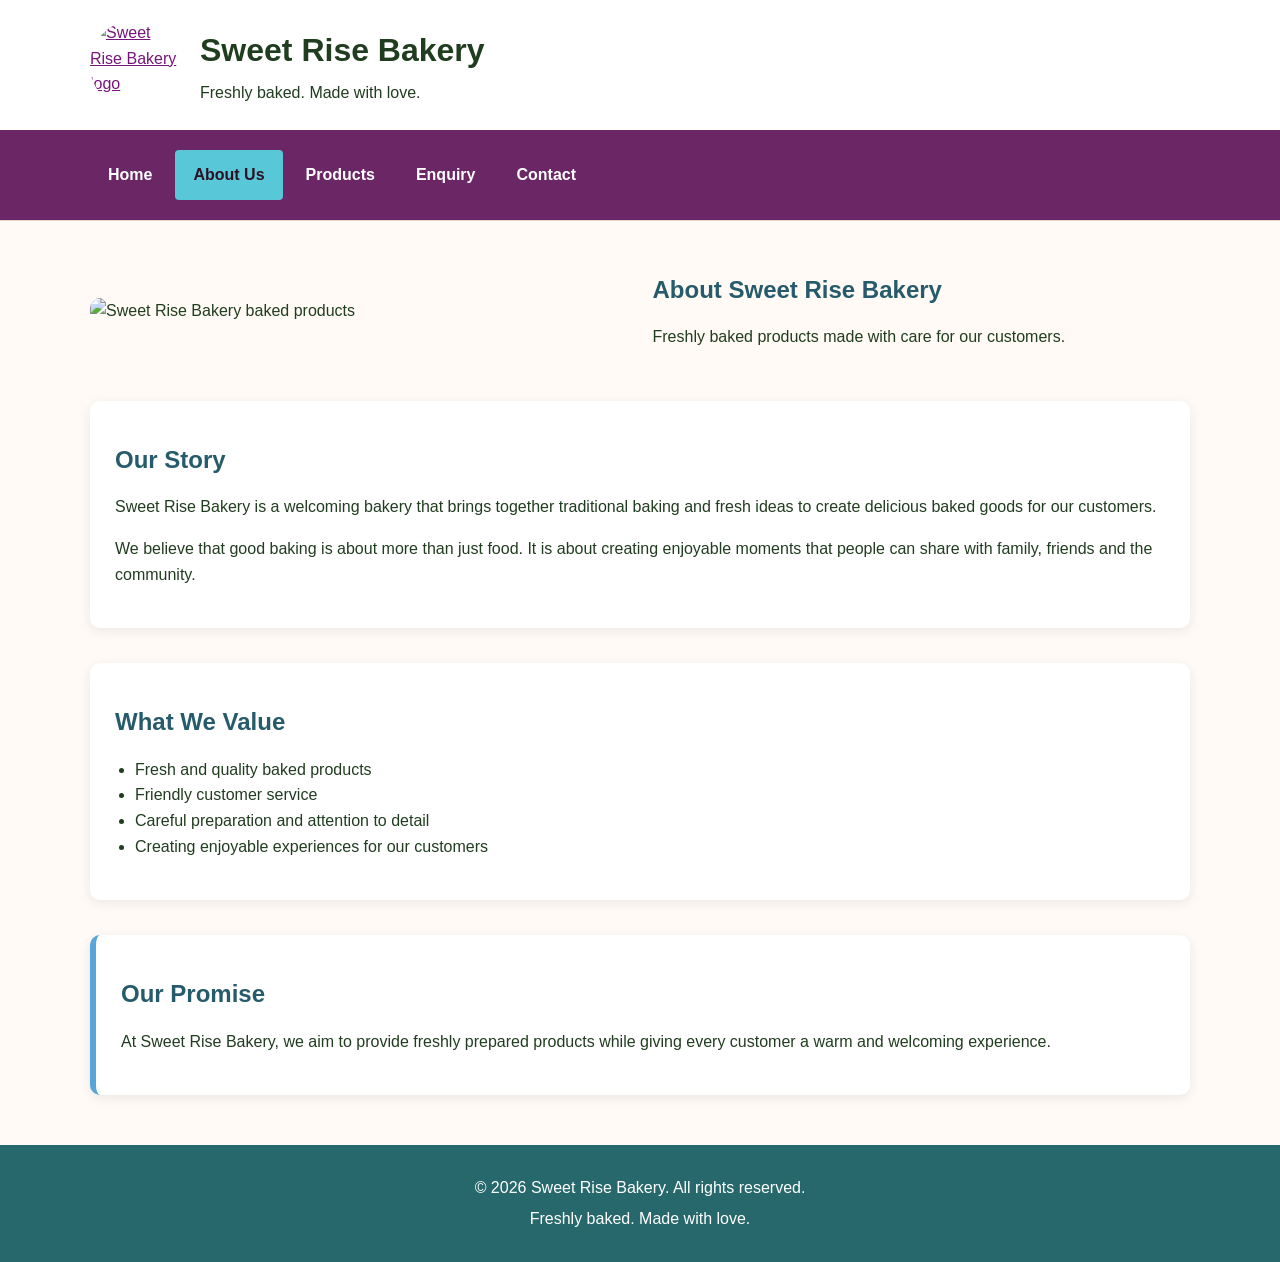
==== about.html @ de85566a "Structure Sweet Rise Bakery about pahe" ====
<!DOCTYPE html>
<html lang="en">
<head>
    <meta charset="UTF-8">
    <meta name="viewport" content="width=device-width, initial-scale=1.0">
    <title>About Us - Sweet Rise Bakery</title>
    <link rel="stylesheet" href="css/style.css">
</head>
<body>
    <!-- Website header and navigation -->
    <header class="site-header">
        <div class="container">
            <a class="logo-link" href="index.html">
                <img src="images/Logo/logo.jpg" alt="Sweet Rise Bakery logo" class="logo">
            </a>
            <div class="brand-text">
                <h1>Sweet Rise Bakery</h1>
                <p>Freshly baked. Made with love.</p>
            </div>
        </div>
        <nav class="main-nav" aria-label="Main navigation">
            <div class="container">
                <ul>
                    <li><a href="index.html">Home</a></li>
                    <li><a href="about.html" class="active">About Us</a></li>
                    <li><a href="products.html">Products</a></li>
                    <li><a href="enquiry.html">Enquiry</a></li>
                    <li><a href="contact.html">Contact</a></li>
                </ul>
            </div>
        </nav>
    </header>
    <!-- About Us page content -->
    <main id="main-content">
        <section class="page-banner">
            <img src="images/About/about.jpg" alt="Sweet Rise Bakery baked products">
            <div>
                <h2>About Sweet Rise Bakery</h2>
                <p>Freshly baked products made with care for our customers.</p>
            </div>
        </section>

        <section class="content-section">
            <h2>Our Story</h2>
            <p>Sweet Rise Bakery is a welcoming bakery that brings together traditional baking and fresh ideas to create delicious baked goods for our customers.</p>
            <p>We believe that good baking is about more than just food. It is about creating enjoyable moments that people can share with family, friends and the community.</p>
        </section>

        <section class="content-section">
            <h2>What We Value</h2>
            <ul class="value-list">
                <li>Fresh and quality baked products</li>
                <li>Friendly customer service</li>
                <li>Careful preparation and attention to detail</li>
                <li>Creating enjoyable experiences for our customers</li>
            </ul>
        </section>

        <section class="content-section highlight">
            <h2>Our Promise</h2>
            <p>At Sweet Rise Bakery, we aim to provide freshly prepared products while giving every customer a warm and welcoming experience.</p>
        </section>
    </main>
    <!-- Website footer -->
    <footer class="site-footer">
        <div class="container">
            <p>&copy; 2026 Sweet Rise Bakery. All rights reserved.</p>
            <p>Freshly baked. Made with love.</p>
        </div>
    </footer>
</body>
</html>
---- css/style.css ----
/* 
   Sweet Rise Bakery - Part 2 CSS
   This external stylesheet is used by all website pages.
*/

/* Basic reset and default styles */
* {
    box-sizing: border-box;
}

html {
    scroll-behavior: smooth;
}

body {
    margin: 0;
    font-family: Arial, Helvetica, sans-serif;
    font-size: 16px;
    line-height: 1.6;
    color: #213d1f;
    background-color: #fffaf5;
}

img {
    max-width: 100%;
    height: auto;
    display: block;
}

a {
    color: #77167a;
}

a:hover {
    color: #1e94c6;
}

.container {
    width: 90%;
    max-width: 1100px;
    margin: 0 auto;
}

/* Header and navigation */
.site-header {
    background-color: #ffffff;
    border-bottom: 1px solid #e6d3c4;
}

.site-header .container {
    display: flex;
    align-items: center;
    gap: 20px;
    padding: 20px 0;
}

.logo {
    width: 90px;
    height: 90px;
    object-fit: cover;
    border-radius: 50%;
}

.brand-text h1 {
    margin: 0;
    font-size: 2rem;
}

.brand-text p {
    margin: 4px 0 0;
}

.main-nav {
    background-color: #6b2666;
}

.main-nav ul {
    list-style: none;
    display: flex;
    flex-wrap: wrap;
    justify-content: center;
    gap: 5px;
    margin: 0;
    padding: 0;
}

.main-nav a {
    display: block;
    padding: 12px 18px;
    color: #fff;
    text-decoration: none;
    font-weight: bold;
    border-radius: 4px;
}

.main-nav a:hover,
.main-nav a:focus,
.main-nav a.active {
    background-color: #58c8d9;
    color: #2e1024;
}

.main-nav a:active {
    transform: scale(0.98);
}

/* Main page layout */
main {
    min-height: 60vh;
}

.hero {
    width: 90%;
    max-width: 1100px;
    margin: 35px auto;
    display: grid;
    grid-template-columns: 1fr 1fr;
    gap: 35px;
    align-items: center;
}

.hero-image img {
    width: 100%;
    max-height: 430px;
    object-fit: cover;
    border-radius: 12px;
    box-shadow: 0 5px 15px rgba(0, 0, 0, 0.12);
}

.hero-text h2,
.content-section h2,
.page-banner h2 {
    color: #265b6b;
    line-height: 1.2;
}

.hero-text h2 {
    font-size: 2.4rem;
    margin-top: 0;
}

.content-section {
    width: 90%;
    max-width: 1100px;
    margin: 35px auto;
    padding: 25px;
    background-color: #fff;
    border-radius: 10px;
    box-shadow: 0 3px 12px rgba(0, 0, 0, 0.08);
}

.content-section.narrow {
    max-width: 750px;
}

.info-grid,
.product-grid,
.contact-grid {
    width: 90%;
    max-width: 1100px;
    margin: 35px auto;
}

.info-grid {
    display: grid;
    grid-template-columns: repeat(3, 1fr);
    gap: 20px;
}

.info-card,
.product-card {
    background-color: #fff;
    border: 1px solid #ead8cb;
    border-radius: 10px;
    padding: 20px;
}

.info-card:hover,
.product-card:hover {
    transform: translateY(-3px);
    box-shadow: 0 5px 15px rgba(0, 0, 0, 0.12);
}

.info-card h3,
.product-card h3 {
    color: #166b7a;
}

.button {
    display: inline-block;
    margin-top: 10px;
    padding: 12px 20px;
    background-color: #6b265c;
    color: #fff;
    text-decoration: none;
    border: none;
    border-radius: 5px;
    cursor: pointer;
    font-size: 1rem;
    font-weight: bold;
}

.button:hover,
.button:focus {
    background-color: #58d3d9;
    color: #2d102e;
}

.button:active {
    transform: scale(0.98);
}

/* About page */
.page-banner {
    width: 90%;
    max-width: 1100px;
    margin: 35px auto;
    display: grid;
    grid-template-columns: 1fr 1fr;
    gap: 25px;
    align-items: center;
}

.page-banner img {
    width: 100%;
    max-height: 400px;
    object-fit: cover;
    border-radius: 10px;
}

.value-list {
    padding-left: 20px;
}

.highlight {
    border-left: 6px solid #58a5d9;
}

/* Products */
.product-grid {
    display: grid;
    grid-template-columns: repeat(3, 1fr);
    gap: 25px;
}

.product-card img {
    width: 100%;
    height: 230px;
    object-fit: cover;
    border-radius: 8px;
}

.product-card:nth-child(4),
.product-card:nth-child(5) {
    grid-column: span 1;
}

/* Forms */
.enquiry-form {
    display: grid;
    gap: 18px;
}

.form-group {
    display: grid;
    gap: 7px;
}

label {
    font-weight: bold;
}

input,
select,
textarea {
    width: 100%;
    padding: 12px;
    border: 1px solid #cbb8aa;
    border-radius: 5px;
    font: inherit;
    background-color: #fff;
}

input:focus,
select:focus,
textarea:focus {
    outline: 3px solid #9491f1;
    border-color: #7a1646;
}

textarea {
    resize: vertical;
}

/* Contact page */
.contact-grid {
    display: grid;
    grid-template-columns: 1fr 1fr;
    gap: 25px;
}

.map-container {
    width: 100%;
    aspect-ratio: 4 / 3;
}

.map-container iframe {
    width: 100%;
    height: 100%;
    border: 0;
}

/* Footer */
.site-footer {
    margin-top: 50px;
    padding: 25px 0;
    text-align: center;
    background-color: #26686b;
    color: #fff;
}

.site-footer p {
    margin: 5px 0;
}

/* Tablet layout */
@media screen and (max-width: 900px) {
    .hero,
    .page-banner,
    .contact-grid {
        grid-template-columns: 1fr;
    }

    .info-grid {
        grid-template-columns: 1fr 1fr;
    }

    .product-grid {
        grid-template-columns: 1fr 1fr;
    }

    .brand-text h1 {
        font-size: 1.7rem;
    }
}

/* Mobile layout */
@media screen and (max-width: 600px) {
    body {
        font-size: 15px;
    }

    .site-header .container {
        flex-direction: column;
        text-align: center;
    }

    .logo {
        width: 75px;
        height: 75px;
    }

    .brand-text h1 {
        font-size: 1.5rem;
    }

    .main-nav ul {
        flex-direction: column;
        align-items: stretch;
        padding: 8px;
    }

    .main-nav a {
        text-align: center;
        padding: 10px;
    }

    .hero,
    .info-grid,
    .product-grid,
    .contact-grid {
        width: 94%;
        grid-template-columns: 1fr;
    }

    .content-section {
        width: 94%;
        padding: 18px;
    }

    .hero-text h2 {
        font-size: 1.9rem;
    }

    .product-card img {
        height: 200px;
    }
}
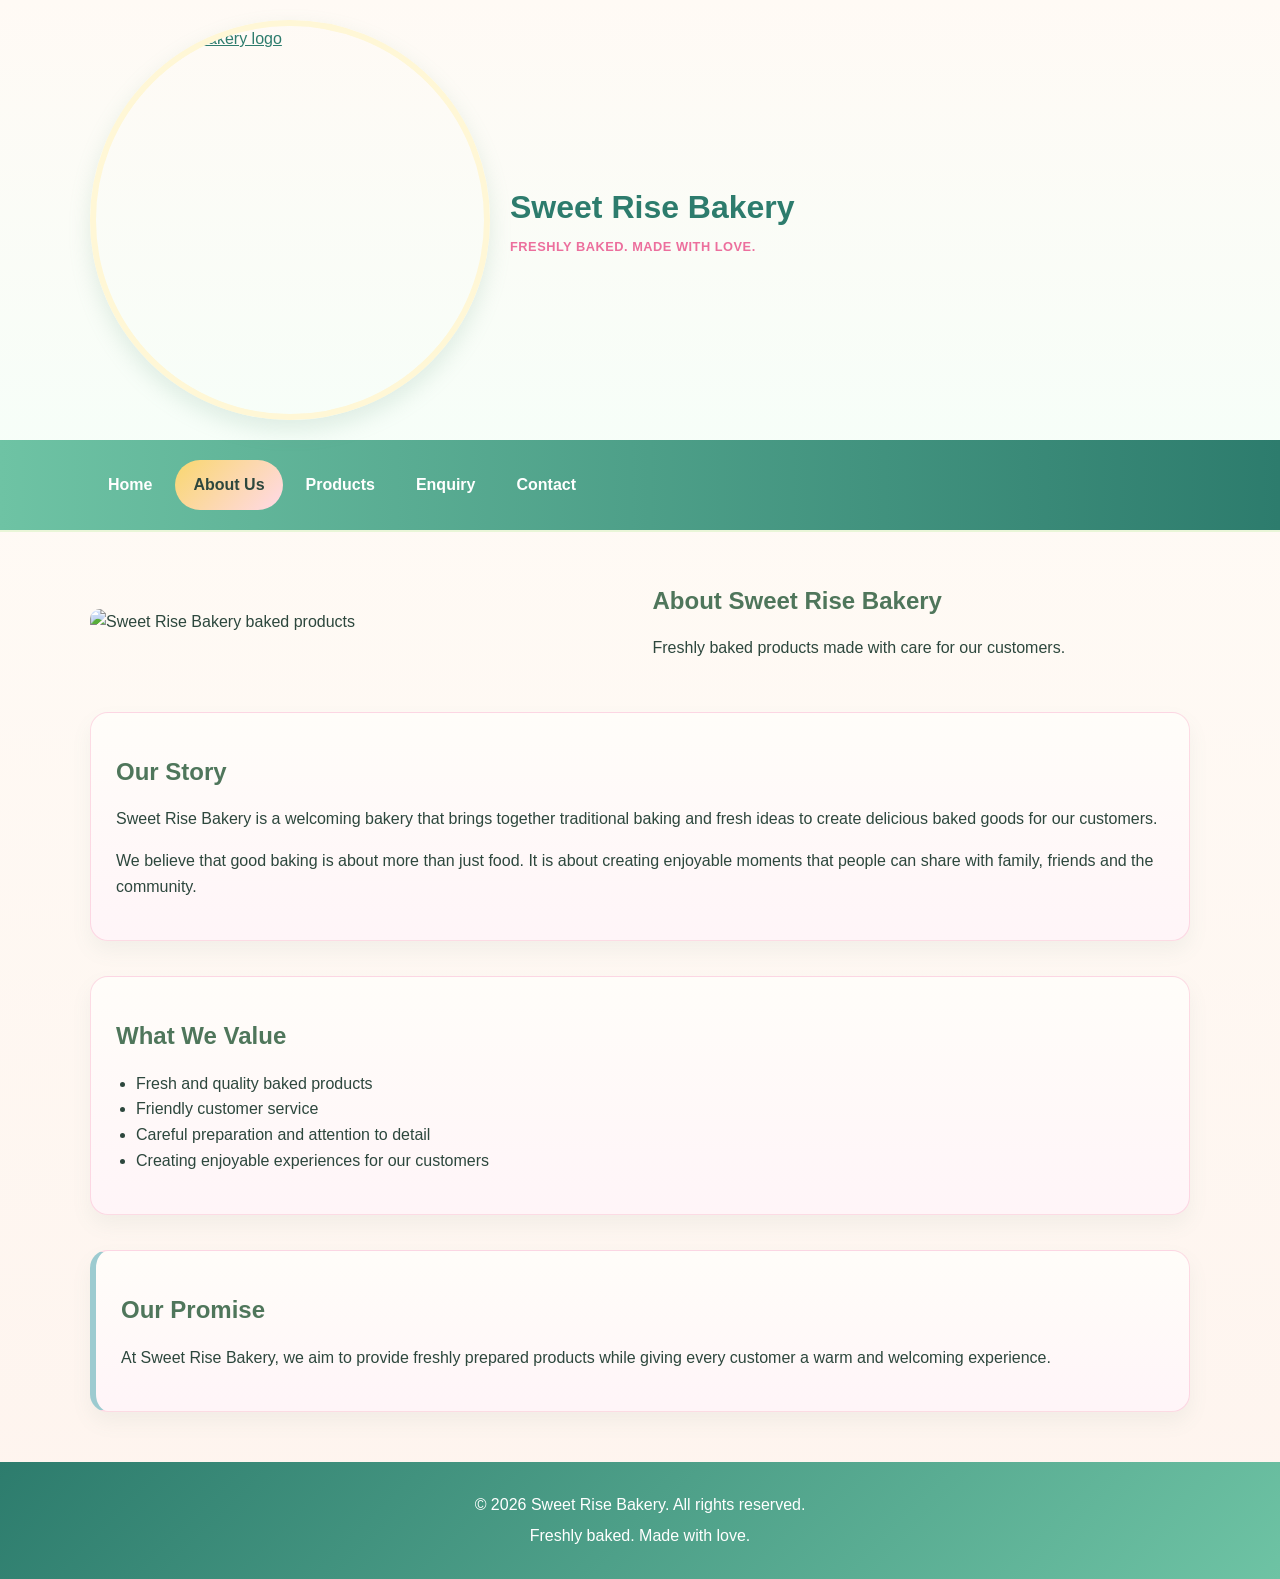
==== commit 77690184: "Add welcome popup functionality and include script in all pages" ====
--- a/about.html
+++ b/about.html
@@ -68,5 +68,6 @@
             <p>Freshly baked. Made with love.</p>
         </div>
     </footer>
+    <script src="js/script.js"></script>
 </body>
 </html>
--- a/css/style.css
+++ b/css/style.css
@@ -10,6 +10,20 @@
 
 html {
     scroll-behavior: smooth;
+}
+
+:root {
+    --spring-cream: #fffaf2;
+    --spring-blush: #ffd9e8;
+    --spring-pink: #f7a8c4;
+    --spring-rose: #ec6f9d;
+    --spring-green: #6ec3a4;
+    --spring-deep-green: #2d7c6d;
+    --spring-mint: #dff9ee;
+    --spring-gold: #f9d76e;
+    --spring-lavender: #d9cffd;
+    --spring-ink: #2d473d;
+    --spring-soft: #f3f8ea;
 }
 
 body {
@@ -17,8 +31,8 @@
     font-family: Arial, Helvetica, sans-serif;
     font-size: 16px;
     line-height: 1.6;
-    color: #213d1f;
-    background-color: #fffaf5;
+    color: var(--spring-ink);
+    background: linear-gradient(180deg, #fffdf8 0%, #fef4ee 100%);
 }
 
 img {
@@ -27,12 +41,104 @@
     display: block;
 }
 
-a {
-    color: #77167a;
+a{
+    color: var(--spring-deep-green);
 }
 
 a:hover {
-    color: #1e94c6;
+    color: var(--spring-rose);
+}
+
+/* Welcome popup */
+.welcome-popup {
+    position: fixed;
+    inset: 0;
+    display: flex;
+    align-items: center;
+    justify-content: center;
+    background: rgba(42, 85, 72, 0.58);
+    z-index: 9999;
+    opacity: 0;
+    visibility: hidden;
+    transition: opacity 0.3s ease, visibility 0.3s ease;
+    padding: 20px;
+}
+
+.welcome-popup.visible {
+    opacity: 1;
+    visibility: visible;
+}
+
+.popup-content {
+    position: relative;
+    width: min(90vw, 500px);
+    background: linear-gradient(135deg, #fffaf8 0%, #fef6e9 100%);
+    border-radius: 22px;
+    padding: 35px 30px 25px;
+    text-align: center;
+    box-shadow: 0 18px 40px rgba(46, 92, 78, 0.25);
+    border: 3px solid rgba(247, 168, 196, 0.7);
+}
+
+.popup-logo {
+    width: 140px;
+    height: 140px;
+    object-fit: cover;
+    border-radius: 50%;
+    margin: 0 auto 18px;
+    border: 4px solid var(--spring-gold);
+    box-shadow: 0 10px 24px rgba(108, 176, 143, 0.25);
+}
+
+.popup-content h2 {
+    margin: 0 0 10px;
+    color: var(--spring-deep-green);
+    font-size: clamp(1.8rem, 4vw, 2.5rem);
+}
+
+.popup-content p {
+    margin: 0;
+    color: var(--spring-ink);
+    font-size: 1.05rem;
+}
+
+.popup-close {
+    position: absolute;
+    top: 12px;
+    right: 12px;
+    width: 36px;
+    height: 36px;
+    border: none;
+    border-radius: 50%;
+    background: var(--spring-green);
+    color: #fff;
+    font-size: 1.3rem;
+    cursor: pointer;
+}
+
+.popup-close:hover,
+.popup-close:focus {
+    background: var(--spring-rose);
+}
+
+.popup-button {
+    display: inline-block;
+    margin-top: 20px;
+    padding: 12px 22px;
+    background: linear-gradient(135deg, var(--spring-green) 0%, var(--spring-deep-green) 100%);
+    color: #fff;
+    border: none;
+    border-radius: 999px;
+    cursor: pointer;
+    font-weight: bold;
+    text-decoration: none;
+    box-shadow: 0 8px 18px rgba(61, 143, 120, 0.25);
+}
+
+.popup-button:hover,
+.popup-button:focus {
+    background: linear-gradient(135deg, var(--spring-rose) 0%, #f59ac0 100%);
+    color: #fff;
 }
 
 .container {
@@ -43,8 +149,8 @@
 
 /* Header and navigation */
 .site-header {
-    background-color: #ffffff;
-    border-bottom: 1px solid #e6d3c4;
+    background: linear-gradient(180deg, #fffaf5 0%, #f5fff9 100%);
+    border-bottom: 2px solid #e9f6d8;
 }
 
 .site-header .container {
@@ -55,23 +161,31 @@
 }
 
 .logo {
-    width: 90px;
-    height: 90px;
+    width: 400px;
+    height: 400px;
     object-fit: cover;
     border-radius: 50%;
+    border: 6px solid #fff7d6;
+    box-shadow: 0 10px 22px rgba(119, 170, 143, 0.2);
 }
 
 .brand-text h1 {
     margin: 0;
     font-size: 2rem;
+    color: var(--spring-deep-green);
 }
 
 .brand-text p {
     margin: 4px 0 0;
+    color: var(--spring-rose);
+    font-weight: 700;
+    letter-spacing: 0.04em;
+    text-transform: uppercase;
+    font-size: 0.8rem;
 }
 
 .main-nav {
-    background-color: #6b2666;
+    background: linear-gradient(90deg, var(--spring-green) 0%, var(--spring-deep-green) 100%);
 }
 
 .main-nav ul {
@@ -90,14 +204,14 @@
     color: #fff;
     text-decoration: none;
     font-weight: bold;
-    border-radius: 4px;
+    border-radius: 999px;
 }
 
 .main-nav a:hover,
 .main-nav a:focus,
 .main-nav a.active {
-    background-color: #58c8d9;
-    color: #2e1024;
+    background: linear-gradient(135deg, var(--spring-gold) 0%, var(--spring-blush) 100%);
+    color: var(--spring-ink);
 }
 
 .main-nav a:active {
@@ -130,7 +244,7 @@
 .hero-text h2,
 .content-section h2,
 .page-banner h2 {
-    color: #265b6b;
+    color: #4f765b;
     line-height: 1.2;
 }
 
@@ -144,9 +258,10 @@
     max-width: 1100px;
     margin: 35px auto;
     padding: 25px;
-    background-color: #fff;
-    border-radius: 10px;
-    box-shadow: 0 3px 12px rgba(0, 0, 0, 0.08);
+    background: linear-gradient(180deg, #fffdf9 0%, #fff5f8 100%);
+    border: 1px solid rgba(247, 168, 196, 0.4);
+    border-radius: 18px;
+    box-shadow: 0 10px 20px rgba(99, 144, 122, 0.08);
 }
 
 .content-section.narrow {
@@ -169,8 +284,8 @@
 
 .info-card,
 .product-card {
-    background-color: #fff;
-    border: 1px solid #ead8cb;
+    background-color: #fffdf4;
+    border: 1px solid #d7e4c7;
     border-radius: 10px;
     padding: 20px;
 }
@@ -183,27 +298,28 @@
 
 .info-card h3,
 .product-card h3 {
-    color: #166b7a;
+    color: #4f765b;
 }
 
 .button {
     display: inline-block;
     margin-top: 10px;
     padding: 12px 20px;
-    background-color: #6b265c;
+    background: linear-gradient(135deg, var(--spring-green) 0%, var(--spring-deep-green) 100%);
     color: #fff;
     text-decoration: none;
     border: none;
-    border-radius: 5px;
+    border-radius: 999px;
     cursor: pointer;
     font-size: 1rem;
     font-weight: bold;
+    box-shadow: 0 8px 18px rgba(69, 145, 124, 0.22);
 }
 
 .button:hover,
 .button:focus {
-    background-color: #58d3d9;
-    color: #2d102e;
+    background: linear-gradient(135deg, var(--spring-rose) 0%, #f39bb8 100%);
+    color: #fff;
 }
 
 .button:active {
@@ -233,7 +349,7 @@
 }
 
 .highlight {
-    border-left: 6px solid #58a5d9;
+    border-left: 6px solid #9ccbd0;
 }
 
 /* Products */
@@ -275,17 +391,17 @@
 textarea {
     width: 100%;
     padding: 12px;
-    border: 1px solid #cbb8aa;
+    border: 1px solid #c5d8b8;
     border-radius: 5px;
     font: inherit;
-    background-color: #fff;
+    background-color: #fffdf4;
 }
 
 input:focus,
 select:focus,
 textarea:focus {
-    outline: 3px solid #9491f1;
-    border-color: #7a1646;
+    outline: 3px solid rgba(242, 200, 102, 0.4);
+    border-color: #4f765b;
 }
 
 textarea {
@@ -315,12 +431,716 @@
     margin-top: 50px;
     padding: 25px 0;
     text-align: center;
-    background-color: #26686b;
+    background: linear-gradient(135deg, var(--spring-deep-green) 0%, var(--spring-green) 100%);
     color: #fff;
 }
 
 .site-footer p {
     margin: 5px 0;
+}
+
+/* Homepage visual direction */
+.home-page {
+    --ink: #30463b;
+    --berry: #4f765b;
+    --apricot: #f2c866;
+    --cream: #fbf8e9;
+    --blossom: #d5785f;
+    --sky: #9ccbd0;
+    color: var(--ink);
+    background: var(--cream);
+    background-image: radial-gradient(circle at 12% 20%, rgba(242, 200, 102, 0.16) 0 2px, transparent 2.5px), radial-gradient(circle at 86% 12%, rgba(156, 203, 208, 0.16) 0 2px, transparent 2.5px);
+}
+
+.home-page .site-header {
+    background: rgba(251, 248, 233, 0.96);
+    border-bottom: 0;
+}
+
+.home-page .site-header .container {
+    padding: 30px 0 26px;
+}
+
+.home-page .logo-link,
+.home-page .brand-text h1,
+.home-page .brand-text p {
+    animation: rise-in 0.8s cubic-bezier(0.22, 1, 0.36, 1) both;
+}
+
+.home-page .logo-link {
+    animation-delay: 0.05s;
+}
+
+.home-page .brand-text h1 {
+    animation-delay: 0.2s;
+}
+
+.home-page .brand-text p {
+    animation-delay: 0.34s;
+}
+
+@keyframes rise-in {
+    from {
+        opacity: 0;
+        transform: translateY(18px) scale(0.94);
+    }
+
+    to {
+        opacity: 1;
+        transform: translateY(0) scale(1);
+    }
+}
+
+.home-page .logo {
+    width: 180px;
+    height: 180px;
+    border: 8px solid #fff;
+    box-shadow: 0 0 0 3px #f2c866, 0 14px 30px rgba(79, 118, 91, 0.22);
+}
+
+.home-page .logo-link,
+.interior-page .logo-link {
+    flex: 0 0 auto;
+    padding: 4px;
+    border-radius: 50%;
+    transition: transform 0.25s ease, filter 0.25s ease;
+}
+
+.home-page .logo-link:hover,
+.home-page .logo-link:focus-visible,
+.interior-page .logo-link:hover,
+.interior-page .logo-link:focus-visible {
+    filter: saturate(1.12);
+    transform: translateY(-3px) rotate(-2deg);
+}
+
+.home-page .brand-text h1 {
+    color: var(--berry);
+    font-family: Georgia, 'Times New Roman', serif;
+    letter-spacing: 0;
+}
+
+.home-page .brand-text p {
+    color: #6c8272;
+    font-size: 0.88rem;
+    letter-spacing: 0.08em;
+    text-transform: uppercase;
+}
+
+.home-page .main-nav {
+    background: var(--berry);
+}
+
+.home-page .main-nav a:hover,
+.home-page .main-nav a:focus,
+.home-page .main-nav a.active {
+    background: var(--apricot);
+    color: #3d211b;
+}
+
+.home-ribbon {
+    width: 90%;
+    max-width: 1100px;
+    margin: 28px auto 0;
+    padding: 10px 16px;
+    display: flex;
+    align-items: center;
+    justify-content: space-between;
+    gap: 16px;
+    border-top: 1px solid #d4e1b7;
+    border-bottom: 1px solid #d4e1b7;
+    color: #6c8272;
+    font-size: 0.78rem;
+    letter-spacing: 0.08em;
+    text-transform: uppercase;
+}
+
+.home-ribbon strong {
+    color: var(--berry);
+    font-family: Georgia, 'Times New Roman', serif;
+    font-size: 0.95rem;
+    font-style: italic;
+    font-weight: normal;
+    letter-spacing: 0;
+    text-transform: none;
+}
+
+.ribbon-mark {
+    color: var(--apricot);
+    font-size: 1.2rem;
+}
+
+.home-page .hero {
+    position: relative;
+    margin-top: 42px;
+    gap: 68px;
+}
+
+.home-page .hero-image {
+    position: relative;
+    padding: 0 0 18px 18px;
+}
+
+.home-page .hero-image::before {
+    position: absolute;
+    z-index: 0;
+    inset: 18px 18px 0 0;
+    border: 1px solid #e5b878;
+    content: '';
+}
+
+.home-page .hero-image img {
+    position: relative;
+    z-index: 1;
+    height: 480px;
+    border-radius: 2px 60px 2px 60px;
+    box-shadow: 14px 14px 0 rgba(242, 200, 102, 0.22);
+}
+
+.image-note {
+    position: absolute;
+    right: -18px;
+    bottom: 4px;
+    z-index: 2;
+    width: 112px;
+    height: 112px;
+    display: grid;
+    place-items: center;
+    padding: 15px;
+    border-radius: 50%;
+    background: var(--blossom);
+    color: #fffaf0;
+    font-family: Georgia, 'Times New Roman', serif;
+    font-size: 0.9rem;
+    font-style: italic;
+    line-height: 1.2;
+    text-align: center;
+    transform: rotate(8deg);
+}
+
+.eyebrow {
+    margin: 0 0 12px;
+    color: var(--blossom);
+    font-size: 0.76rem;
+    font-weight: bold;
+    letter-spacing: 0.16em;
+    text-transform: uppercase;
+}
+
+.home-page .hero-text h2,
+.home-page .content-section h2,
+.home-page .bake-showcase h2 {
+    color: var(--berry);
+    font-family: Georgia, 'Times New Roman', serif;
+    font-weight: normal;
+    letter-spacing: -0.02em;
+}
+
+.home-page .hero-text h2 {
+    max-width: 520px;
+    margin-bottom: 22px;
+    font-size: clamp(2.7rem, 5vw, 4.6rem);
+    line-height: 0.98;
+}
+
+.home-page .hero-text > p:not(.eyebrow) {
+    max-width: 500px;
+    color: #627466;
+    font-size: 1.05rem;
+}
+
+.hero-actions {
+    display: flex;
+    align-items: center;
+    flex-wrap: wrap;
+    gap: 24px;
+    margin-top: 26px;
+}
+
+.home-page .button {
+    margin-top: 0;
+    padding: 14px 23px;
+    border-radius: 1px;
+    background: var(--berry);
+    box-shadow: 5px 5px 0 var(--apricot);
+}
+
+.home-page .button:hover,
+.home-page .button:focus {
+    background: #6f2d38;
+    color: #fff;
+}
+
+.text-link,
+.info-card a {
+    color: var(--berry);
+    font-weight: bold;
+    text-decoration: none;
+}
+
+.text-link span,
+.info-card a span {
+    display: inline-block;
+    margin-left: 5px;
+    transition: transform 0.2s ease;
+}
+
+.text-link:hover span,
+.info-card a:hover span {
+    transform: translate(3px, -3px);
+}
+
+.home-page .content-section {
+    width: 100%;
+    max-width: none;
+    margin: 90px 0 0;
+    padding: 75px max(5%, calc((100% - 1100px) / 2));
+    border-radius: 0;
+    background: #eef4d9;
+    box-shadow: none;
+}
+
+.section-heading {
+    max-width: 500px;
+}
+
+.home-page .content-section h2 {
+    margin: 0;
+    font-size: 2.6rem;
+    line-height: 1.05;
+}
+
+.section-lede {
+    max-width: 500px;
+    margin: 18px 0 0;
+    color: #627466;
+}
+
+.home-page .info-grid {
+    width: 100%;
+    max-width: none;
+    margin: 48px 0 0;
+    gap: 0;
+}
+
+.home-page .info-card {
+    min-height: 220px;
+    padding: 26px 28px;
+    border: 0;
+    border-right: 1px solid #c4d6b5;
+    border-radius: 0;
+    background: transparent;
+    box-shadow: none;
+}
+
+.home-page .info-card:first-child {
+    padding-left: 0;
+}
+
+.home-page .info-card:last-child {
+    border-right: 0;
+}
+
+.home-page .info-card:hover {
+    transform: none;
+    box-shadow: none;
+}
+
+.card-number {
+    color: var(--blossom);
+    font-family: Georgia, 'Times New Roman', serif;
+    font-size: 0.9rem;
+}
+
+.home-page .info-card h3 {
+    margin: 24px 0 8px;
+    color: var(--berry);
+    font-family: Georgia, 'Times New Roman', serif;
+    font-size: 1.45rem;
+    font-weight: normal;
+}
+
+.home-page .info-card p {
+    min-height: 74px;
+    color: #627466;
+}
+
+.info-card a {
+    font-size: 0.88rem;
+}
+
+.bake-showcase {
+    width: 90%;
+    max-width: 1100px;
+    margin: 100px auto;
+    display: grid;
+    grid-template-columns: 0.8fr 1.2fr;
+    align-items: center;
+    gap: 70px;
+}
+
+.showcase-copy h2 {
+    margin: 0 0 20px;
+    font-size: 2.7rem;
+    line-height: 1.05;
+}
+
+.showcase-copy > p:not(.eyebrow) {
+    max-width: 360px;
+    margin-bottom: 28px;
+    color: #627466;
+}
+
+.showcase-images {
+    display: grid;
+    grid-template-columns: 1.1fr 0.9fr;
+    align-items: end;
+    gap: 18px;
+}
+
+.showcase-photo {
+    position: relative;
+    margin: 0;
+    overflow: hidden;
+}
+
+.showcase-photo img {
+    width: 100%;
+    height: 100%;
+    object-fit: cover;
+    transition: transform 0.5s ease;
+}
+
+.showcase-photo:hover img {
+    transform: scale(1.05);
+}
+
+.showcase-photo-tall {
+    height: 380px;
+    border-radius: 70px 0 0 0;
+}
+
+.showcase-photo-small {
+    height: 270px;
+    border-radius: 0 0 70px 0;
+}
+
+.showcase-photo figcaption {
+    position: absolute;
+    right: 14px;
+    bottom: 14px;
+    padding: 6px 10px;
+    background: rgba(251, 248, 233, 0.92);
+    color: var(--berry);
+    font-size: 0.78rem;
+}
+
+@media (prefers-reduced-motion: reduce) {
+    .home-page .logo-link,
+    .home-page .brand-text h1,
+    .home-page .brand-text p {
+        animation: none;
+    }
+}
+
+/* Interior page visual direction */
+.interior-page {
+    --ink: #30463b;
+    --berry: #4f765b;
+    --apricot: #f2c866;
+    --cream: #fbf8e9;
+    --blossom: #d5785f;
+    --sky: #9ccbd0;
+    color: var(--ink);
+    background: var(--cream);
+    background-image: radial-gradient(circle at 10% 16%, rgba(242, 200, 102, 0.15) 0 2px, transparent 2.5px), radial-gradient(circle at 90% 24%, rgba(156, 203, 208, 0.15) 0 2px, transparent 2.5px);
+}
+
+.interior-page .site-header {
+    background: rgba(251, 248, 233, 0.96);
+    border-bottom: 0;
+}
+
+.interior-page .site-header .container {
+    padding: 30px 0 26px;
+}
+
+.interior-page .logo {
+    width: 160px;
+    height: 160px;
+    border: 8px solid #fff;
+    box-shadow: 0 0 0 3px #f2c866, 0 14px 30px rgba(79, 118, 91, 0.22);
+}
+
+.interior-page .brand-text h1 {
+    color: var(--berry);
+    font-family: Georgia, 'Times New Roman', serif;
+}
+
+.interior-page .brand-text p {
+    color: #6c8272;
+    font-size: 0.88rem;
+    letter-spacing: 0.08em;
+    text-transform: uppercase;
+}
+
+.interior-page .main-nav {
+    background: var(--berry);
+}
+
+.interior-page .main-nav a:hover,
+.interior-page .main-nav a:focus,
+.interior-page .main-nav a.active {
+    background: var(--apricot);
+    color: #3d211b;
+}
+
+.interior-page main {
+    padding: 42px 0 50px;
+}
+
+.interior-page .page-banner {
+    margin: 0 auto 64px;
+    gap: 58px;
+}
+
+.interior-page .page-banner img {
+    height: 390px;
+    border-radius: 2px 70px 2px 70px;
+    box-shadow: 14px 14px 0 rgba(242, 200, 102, 0.22);
+}
+
+.interior-page .page-banner h2,
+.interior-page .content-section h2 {
+    color: var(--berry);
+    font-family: Georgia, 'Times New Roman', serif;
+    font-weight: normal;
+    letter-spacing: -0.02em;
+}
+
+.interior-page .page-banner h2 {
+    margin-top: 0;
+    font-size: clamp(2.5rem, 5vw, 4.2rem);
+    line-height: 1;
+}
+
+.interior-page .page-banner p {
+    max-width: 410px;
+    color: #627466;
+    font-size: 1.08rem;
+}
+
+.interior-page .content-section {
+    margin: 28px auto;
+    padding: 34px 38px;
+    border: 1px solid #d7e4c7;
+    border-radius: 2px 28px 2px 28px;
+    background: rgba(255, 253, 244, 0.78);
+    box-shadow: 7px 7px 0 rgba(242, 200, 102, 0.14);
+}
+
+.interior-page .content-section h2 {
+    margin-top: 0;
+    font-size: 2.2rem;
+    line-height: 1.05;
+}
+
+.interior-page .content-section p,
+.interior-page .value-list,
+.interior-page .contact-grid li {
+    color: #627466;
+}
+
+.interior-page .highlight {
+    border-top: 0;
+    border-right: 0;
+    border-bottom: 0;
+    border-left: 5px solid var(--blossom);
+    border-radius: 0;
+    background: #eef4d9;
+}
+
+.interior-page .value-list {
+    display: grid;
+    gap: 13px;
+    padding-left: 24px;
+}
+
+.interior-page .value-list li::marker {
+    color: var(--blossom);
+}
+
+.products-page main > .content-section {
+    max-width: 760px;
+    margin-bottom: 48px;
+    text-align: center;
+}
+
+.products-page main > .content-section h2 {
+    font-size: 3rem;
+}
+
+.products-page .product-grid {
+    gap: 22px;
+}
+
+.products-page .product-card {
+    overflow: hidden;
+    padding: 0 0 24px;
+    border: 1px solid #d7e4c7;
+    border-radius: 2px 28px 2px 28px;
+    background: #fff;
+    box-shadow: 5px 5px 0 rgba(242, 200, 102, 0.14);
+    transition: transform 0.25s ease, box-shadow 0.25s ease;
+}
+
+.products-page .product-card:hover {
+    transform: translateY(-7px);
+    box-shadow: 9px 12px 0 rgba(242, 200, 102, 0.2);
+}
+
+.products-page .product-card img {
+    height: 245px;
+    border-radius: 0;
+}
+
+.products-page .product-card h3,
+.products-page .product-card p {
+    margin-right: 24px;
+    margin-left: 24px;
+}
+
+.products-page .product-card h3 {
+    margin-top: 22px;
+    color: var(--berry);
+    font-family: Georgia, 'Times New Roman', serif;
+    font-size: 1.5rem;
+    font-weight: normal;
+}
+
+.products-page .product-card p {
+    color: #627466;
+}
+
+.enquiry-page main {
+    padding-top: 62px;
+}
+
+.enquiry-page .content-section.narrow {
+    max-width: 760px;
+    padding: 48px 58px;
+}
+
+.enquiry-page .content-section.narrow > h2 {
+    margin-bottom: 12px;
+    font-size: 3rem;
+}
+
+.enquiry-page .content-section.narrow > p {
+    max-width: 570px;
+    margin-bottom: 32px;
+}
+
+.interior-page .enquiry-form {
+    gap: 21px;
+}
+
+.interior-page .form-group {
+    gap: 8px;
+}
+
+.interior-page label {
+    color: var(--berry);
+    font-size: 0.9rem;
+    letter-spacing: 0.04em;
+    text-transform: uppercase;
+}
+
+.interior-page input,
+.interior-page select,
+.interior-page textarea {
+    border: 1px solid #c5d8b8;
+    border-radius: 1px;
+    background: #fffdf4;
+}
+
+.interior-page input:focus,
+.interior-page select:focus,
+.interior-page textarea:focus {
+    outline: 3px solid rgba(242, 200, 102, 0.35);
+    border-color: var(--berry);
+}
+
+.interior-page .button {
+    margin-top: 5px;
+    border-radius: 1px;
+    background: var(--berry);
+    box-shadow: 5px 5px 0 var(--apricot);
+}
+
+.interior-page .button:hover,
+.interior-page .button:focus {
+    background: #6f2d38;
+    color: #fff;
+}
+
+.contact-page main > .content-section:first-child {
+    max-width: 820px;
+    margin-bottom: 50px;
+    text-align: center;
+}
+
+.contact-page main > .content-section:first-child h2 {
+    font-size: 3rem;
+}
+
+.contact-page .contact-grid {
+    align-items: stretch;
+    gap: 26px;
+}
+
+.contact-page .contact-grid .content-section {
+    width: 100%;
+    margin: 0;
+    height: 100%;
+}
+
+.contact-page .contact-grid .content-section h2:not(:first-child) {
+    margin-top: 38px;
+    font-size: 1.8rem;
+}
+
+.contact-page .contact-grid strong {
+    color: var(--berry);
+}
+
+.contact-page .contact-grid a {
+    color: var(--berry);
+    font-weight: bold;
+}
+
+.contact-page .map-container {
+    overflow: hidden;
+    border-radius: 1px 22px 1px 22px;
+}
+
+.contact-page .content-section.narrow {
+    max-width: 760px;
+    margin-top: 52px;
+}
+
+@media screen and (max-width: 900px) {
+    .interior-page .page-banner {
+        gap: 38px;
+    }
+
+    .interior-page .page-banner img {
+        height: 330px;
+    }
+
+    .products-page .product-card img {
+        height: 210px;
+    }
 }
 
 /* Tablet layout */
@@ -342,6 +1162,15 @@
     .brand-text h1 {
         font-size: 1.7rem;
     }
+
+    .home-page .hero {
+        gap: 42px;
+    }
+
+    .bake-showcase {
+        grid-template-columns: 1fr;
+        gap: 40px;
+    }
 }
 
 /* Mobile layout */
@@ -358,6 +1187,16 @@
     .logo {
         width: 75px;
         height: 75px;
+    }
+
+    .home-page .logo {
+        width: 132px;
+        height: 132px;
+    }
+
+    .interior-page .logo {
+        width: 120px;
+        height: 120px;
     }
 
     .brand-text h1 {
@@ -388,10 +1227,162 @@
         padding: 18px;
     }
 
+    .interior-page main {
+        padding: 30px 0 35px;
+    }
+
+    .interior-page .page-banner {
+        width: 88%;
+        margin-bottom: 42px;
+    }
+
+    .interior-page .page-banner img {
+        height: 260px;
+        border-radius: 2px 42px 2px 42px;
+    }
+
+    .interior-page .page-banner h2 {
+        font-size: 2.65rem;
+    }
+
+    .interior-page .content-section {
+        padding: 26px 24px;
+        border-radius: 2px 20px 2px 20px;
+    }
+
+    .interior-page .content-section h2,
+    .products-page main > .content-section h2,
+    .enquiry-page .content-section.narrow > h2,
+    .contact-page main > .content-section:first-child h2 {
+        font-size: 2.25rem;
+    }
+
+    .products-page main > .content-section {
+        width: 88%;
+    }
+
+    .products-page .product-grid {
+        width: 88%;
+    }
+
+    .products-page .product-card img {
+        height: 220px;
+    }
+
+    .enquiry-page .content-section.narrow {
+        width: 88%;
+        padding: 32px 24px;
+    }
+
+    .contact-page main > .content-section:first-child,
+    .contact-page .contact-grid,
+    .contact-page .content-section.narrow {
+        width: 88%;
+    }
+
+    .contact-page .contact-grid {
+        gap: 0;
+    }
+
+    .contact-page .contact-grid .content-section + .content-section {
+        margin-top: 22px;
+    }
+
     .hero-text h2 {
         font-size: 1.9rem;
     }
 
+    .home-ribbon {
+        align-items: flex-start;
+        flex-direction: column;
+        gap: 3px;
+        padding: 10px 0;
+    }
+
+    .home-ribbon .ribbon-mark {
+        display: none;
+    }
+
+    .home-page .hero {
+        margin-top: 32px;
+        gap: 35px;
+    }
+
+    .home-page .hero-image {
+        padding: 0 0 12px 12px;
+    }
+
+    .home-page .hero-image img {
+        height: 320px;
+        border-radius: 2px 40px 2px 40px;
+    }
+
+    .image-note {
+        right: -6px;
+        bottom: -2px;
+        width: 88px;
+        height: 88px;
+        font-size: 0.75rem;
+    }
+
+    .home-page .hero-text h2 {
+        font-size: 2.8rem;
+    }
+
+    .home-page .content-section {
+        margin-top: 65px;
+        padding: 52px 6%;
+    }
+
+    .home-page .content-section h2,
+    .showcase-copy h2 {
+        font-size: 2.25rem;
+    }
+
+    .home-page .info-grid {
+        margin-top: 30px;
+    }
+
+    .home-page .info-card,
+    .home-page .info-card:first-child {
+        min-height: 0;
+        padding: 22px 0;
+        border-right: 0;
+        border-bottom: 1px solid #c4d6b5;
+    }
+
+    .home-page .info-card:last-child {
+        border-bottom: 0;
+    }
+
+    .home-page .info-card h3 {
+        margin-top: 14px;
+    }
+
+    .home-page .info-card p {
+        min-height: 0;
+    }
+
+    .bake-showcase {
+        width: 88%;
+        margin: 70px auto;
+        gap: 32px;
+    }
+
+    .showcase-images {
+        gap: 10px;
+    }
+
+    .showcase-photo-tall {
+        height: 270px;
+        border-radius: 45px 0 0 0;
+    }
+
+    .showcase-photo-small {
+        height: 190px;
+        border-radius: 0 0 45px 0;
+    }
+
     .product-card img {
         height: 200px;
     }
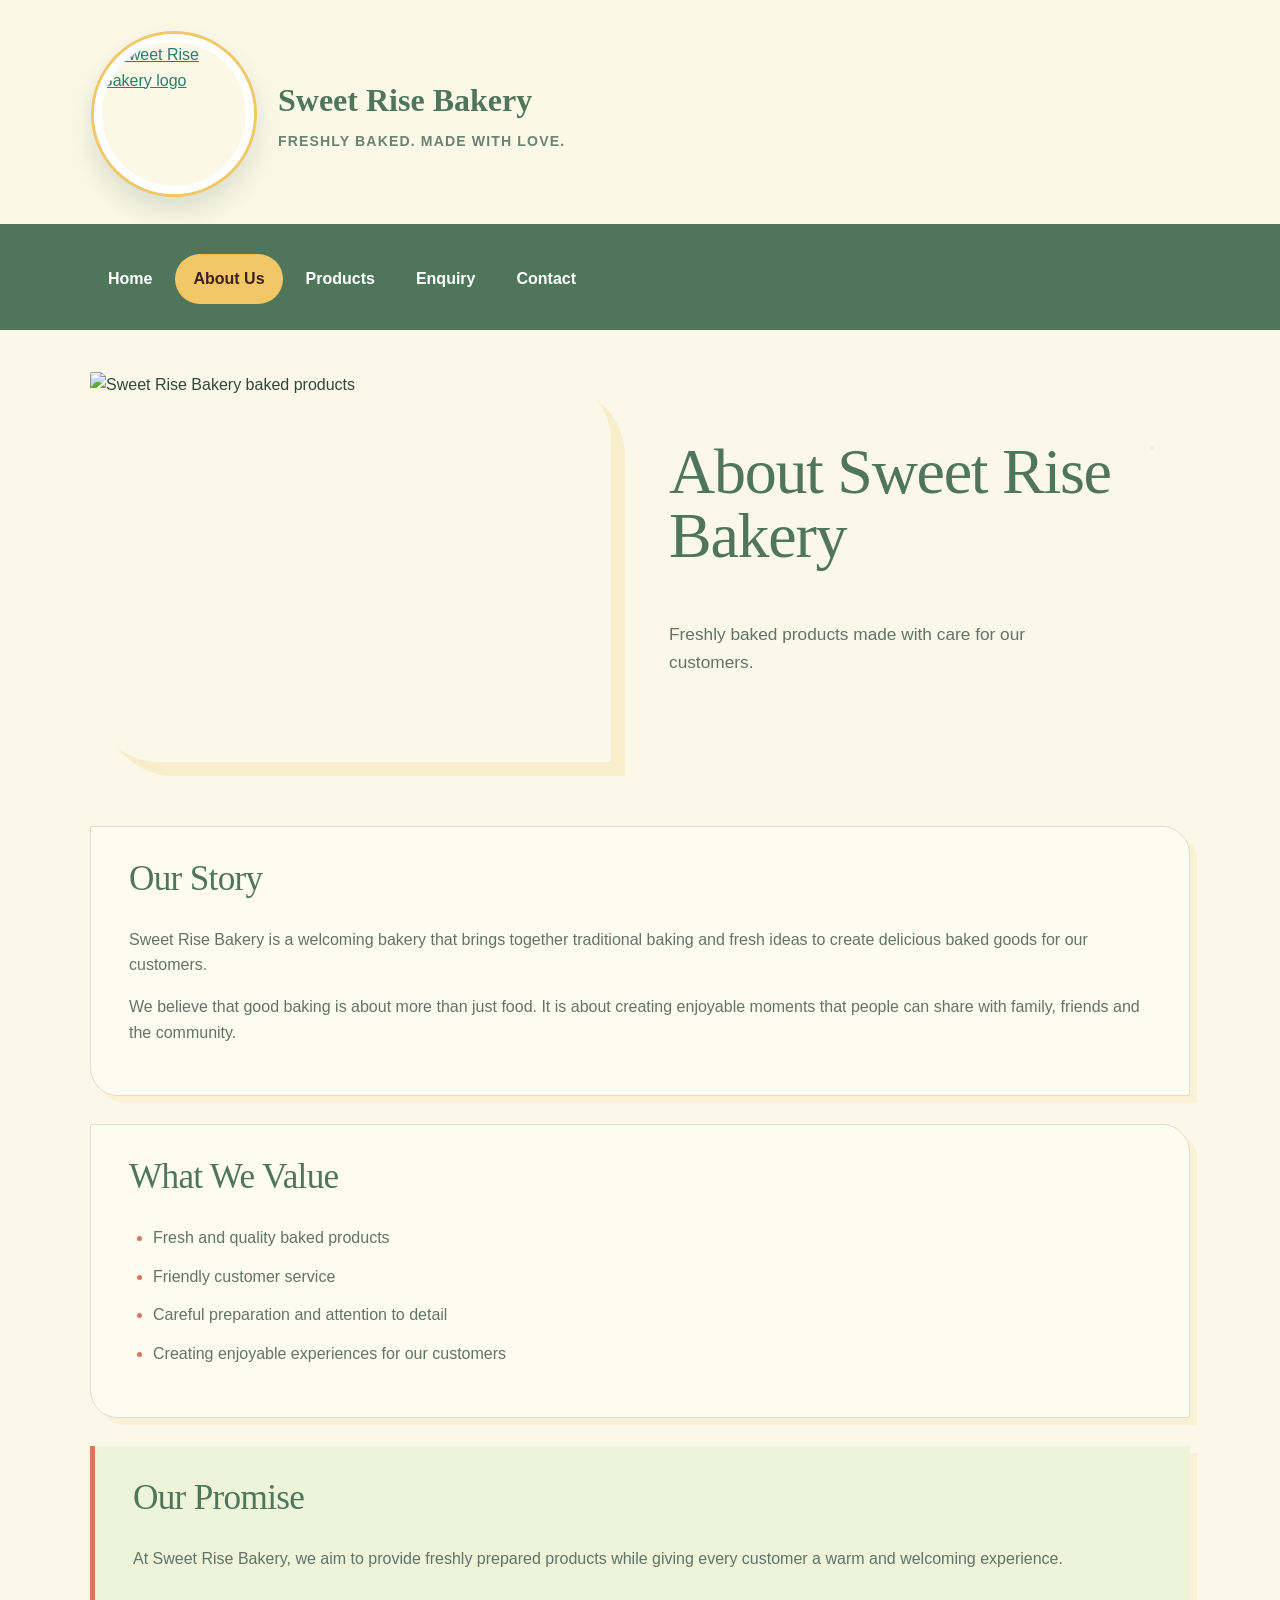
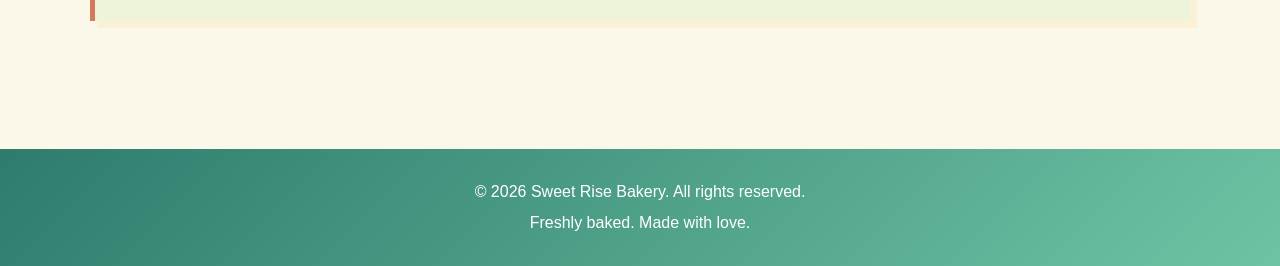
==== commit ee43edc2: "Add classes to body tag in about.html" ====
--- a/about.html
+++ b/about.html
@@ -6,7 +6,7 @@
     <title>About Us - Sweet Rise Bakery</title>
     <link rel="stylesheet" href="css/style.css">
 </head>
-<body>
+<body class="interior-page about-page">
     <!-- Website header and navigation -->
     <header class="site-header">
         <div class="container">
@@ -68,6 +68,5 @@
             <p>Freshly baked. Made with love.</p>
         </div>
     </footer>
-    <script src="js/script.js"></script>
 </body>
 </html>
